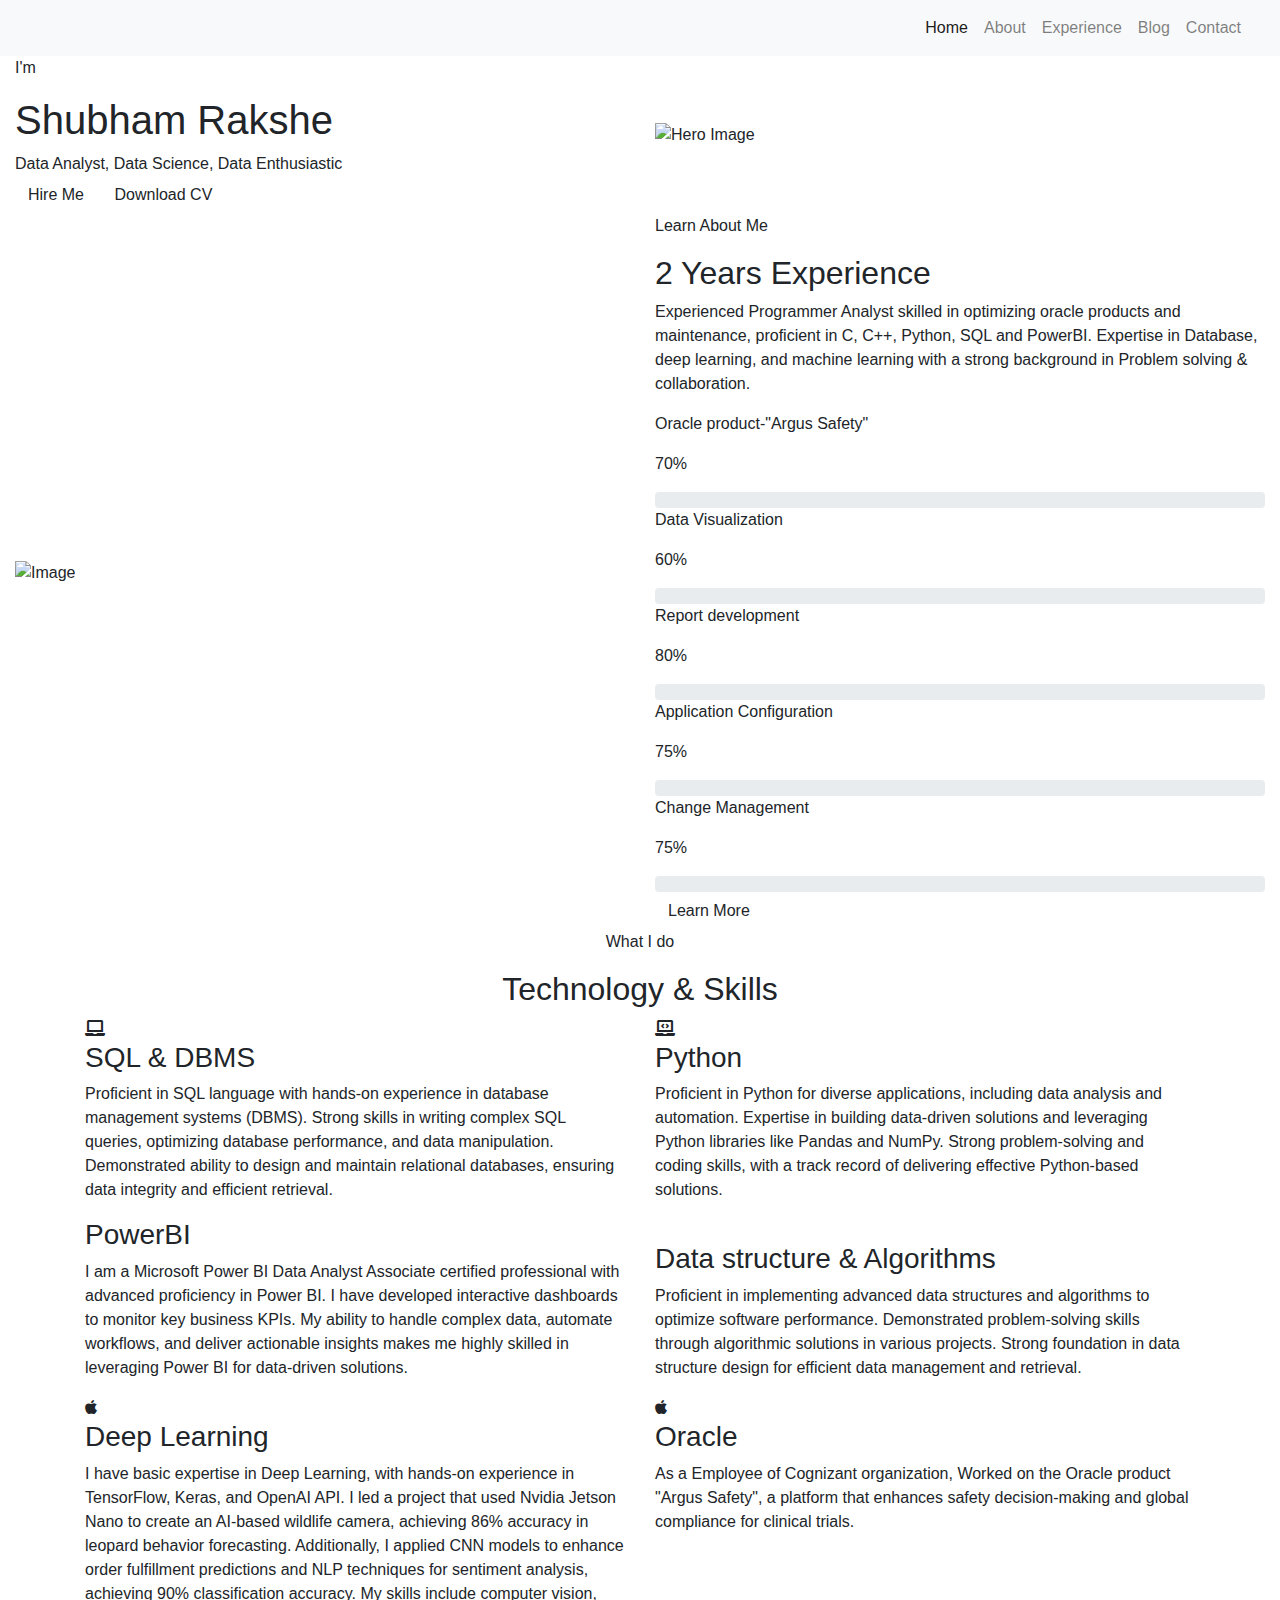
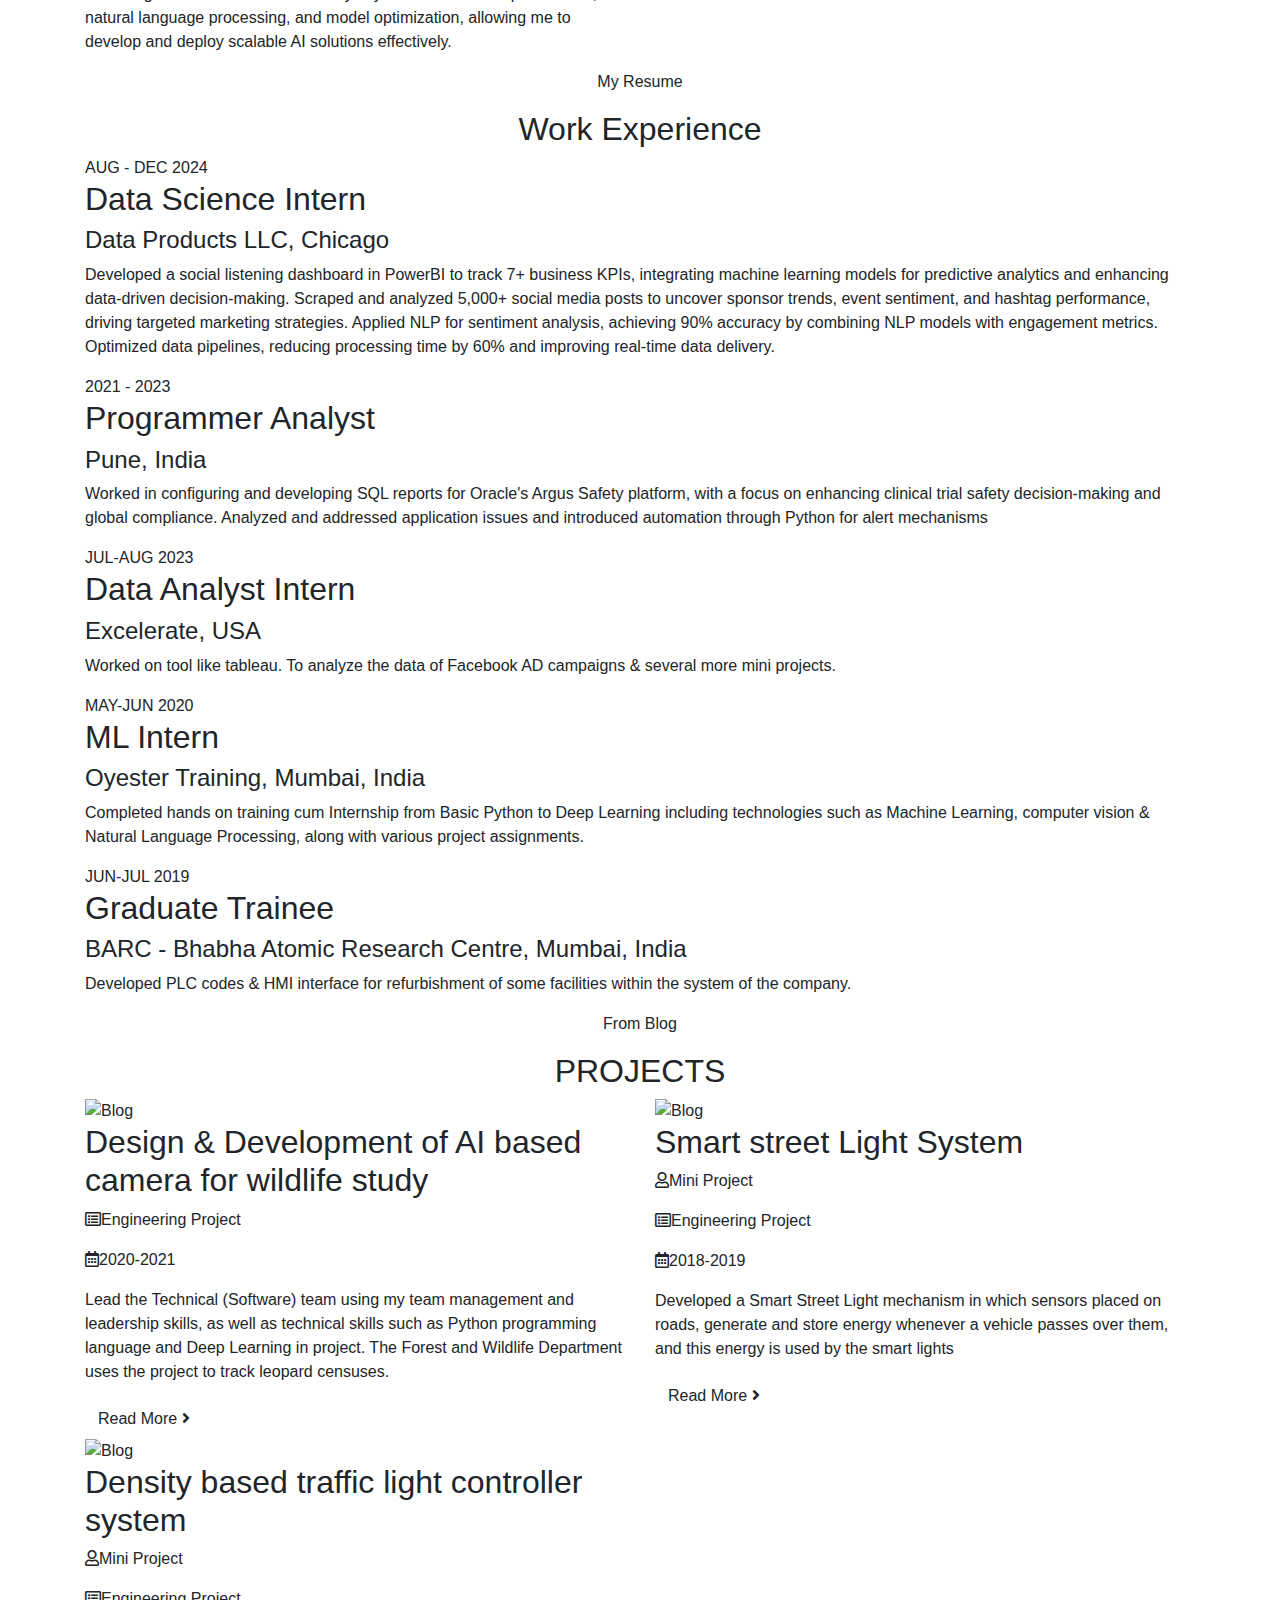
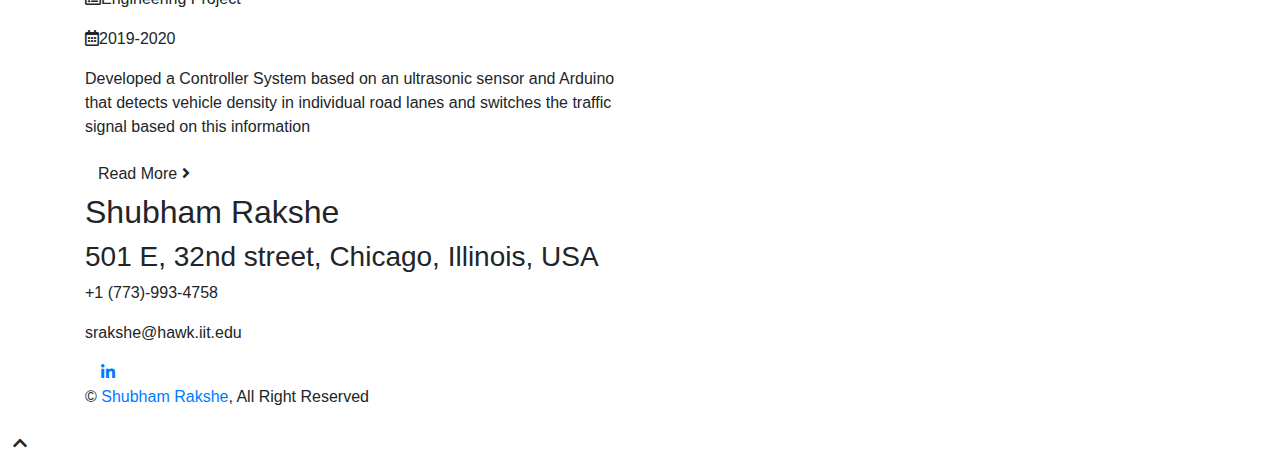
==== index.html @ 4aee225d "13" ====
<!DOCTYPE html>
<html lang="en">
    <head>
        <meta charset="utf-8">
        <title>Shubham Rakshe</title>
        <meta content="width=device-width, initial-scale=1.0" name="viewport">
        <meta content="Free Website Template" name="keywords">
        <meta content="Free Website Template" name="description">

        <!-- Favicon -->
        <link href="img/favicon.ico" rel="icon">

        <!-- Google Font -->
        <link href="https://fonts.googleapis.com/css2?family=Montserrat:wght@300;400;500;600;700&display=swap" rel="stylesheet">

        <!-- CSS Libraries -->
        <link href="https://stackpath.bootstrapcdn.com/bootstrap/4.4.1/css/bootstrap.min.css" rel="stylesheet">
        <link href="https://cdnjs.cloudflare.com/ajax/libs/font-awesome/5.10.0/css/all.min.css" rel="stylesheet">
        <link href="lib/animate/animate.min.css" rel="stylesheet">
        <link href="lib/owlcarousel/assets/owl.carousel.min.css" rel="stylesheet">
        <link href="lib/lightbox/css/lightbox.min.css" rel="stylesheet">

        <!-- Template Stylesheet -->
        <link href="css/style.css" rel="stylesheet">
    </head>

    <body data-spy="scroll" data-target=".navbar" data-offset="51">
        <!-- Nav Bar Start -->
        <div class="navbar navbar-expand-lg bg-light navbar-light">
            <div class="container-fluid">

                <button type="button" class="navbar-toggler" data-toggle="collapse" data-target="#navbarCollapse">
                    <span class="navbar-toggler-icon"></span>
                </button>

                <div class="collapse navbar-collapse justify-content-between" id="navbarCollapse">
                    <div class="navbar-nav ml-auto">
                        <a href="#home" class="nav-item nav-link active">Home</a>
                        <a href="#about" class="nav-item nav-link">About</a>
                        <a href="#experience" class="nav-item nav-link">Experience</a>
                        <a href="#blog" class="nav-item nav-link">Blog</a>
                        <a href="#contact" class="nav-item nav-link">Contact</a>
                    </div>
                </div>
            </div>
        </div>
        <!-- Nav Bar End -->


        <!-- Hero Start -->
        <div class="hero" id="home">
            <div class="container-fluid">
                <div class="row align-items-center">
                    <div class="col-sm-12 col-md-6">
                        <div class="hero-content">
                            <div class="hero-text">
                                <p>I'm</p>
                                <h1>Shubham Rakshe</h1>
                                <h2></h2>
                                <div class="typed-text">Data Analyst, Data Science, Data Enthusiastic</div>
                            </div>
                            <div class="hero-btn">
                                <a class="btn" href="">Hire Me</a>
                                <a class="btn" target="_blank" href="https://drive.google.com/file/d/1xV9O3SekW16BqDR4opmtb4s6JXxziS6A/view?usp=sharing">Download CV</a>
                            </div>
                        </div>
                    </div>
                    <div class="col-sm-12 col-md-6 d-none d-md-block">
                        <div class="hero-image">
                            <img src="img/Hero_2.png" alt="Hero Image">
                        </div>
                    </div>
                </div>
            </div>
        </div>
        <!-- Hero End -->


        <!-- About Start -->
        <div class="about wow fadeInUp" data-wow-delay="0.1s" id="about">
            <div class="container-fluid">
                <div class="row align-items-center">
                    <div class="col-lg-6">
                        <div class="about-img">
                            <img src="img/Devops.jpg" alt="Image">
                        </div>
                    </div>
                    <div class="col-lg-6">
                        <div class="about-content">
                            <div class="section-header text-left">
                                <p>Learn About Me</p>
                                <h2>2 Years Experience</h2>
                            </div>
                            <div class="about-text">
                                <p>

Experienced Programmer Analyst skilled in optimizing oracle products and maintenance, proficient in C, C++, Python, SQL and PowerBI. Expertise in Database, deep learning, and machine learning with a strong background in Problem solving & collaboration.
                                </p>
                            </div>
                            <div class="skills">
                                <div class="skill-name">
                                    <p>Oracle product-"Argus Safety"</p><p>70%</p>
                                </div>
                                <div class="progress">
                                    <div class="progress-bar" role="progressbar" aria-valuenow="85" aria-valuemin="0" aria-valuemax="100"></div>
                                </div>
                                <div class="skill-name">
                                    <p>Data Visualization</p><p>60%</p>
                                </div>
                                <div class="progress">
                                    <div class="progress-bar" role="progressbar" aria-valuenow="95" aria-valuemin="0" aria-valuemax="100"></div>
                                </div>
                                <div class="skill-name">
                                    <p>Report development</p><p>80%</p>
                                </div>
                                <div class="progress">
                                    <div class="progress-bar" role="progressbar" aria-valuenow="90" aria-valuemin="0" aria-valuemax="100"></div>
                                </div>
                                <div class="skill-name">
                                    <p>Application Configuration</p><p>75%</p>
                                </div>
                                <div class="progress">
                                    <div class="progress-bar" role="progressbar" aria-valuenow="70" aria-valuemin="0" aria-valuemax="100"></div>
                                </div>
                                <div class="skill-name">
                                    <p>Change Management</p><p>75%</p>
                                </div>
                                <div class="progress">
                                    <div class="progress-bar" role="progressbar" aria-valuenow="85" aria-valuemin="0" aria-valuemax="100"></div>
                                </div>
                            </div>
                            <a class="btn" href="">Learn More</a>
                        </div>
                    </div>
                </div>
            </div>
        </div>
        <!-- About End -->


        <!-- Service Start -->
        <div class="service" id="service">
            <div class="container">
                <div class="section-header text-center wow zoomIn" data-wow-delay="0.1s">
                    <p>What I do</p>
                    <h2>Technology & Skills</h2>
                </div>
                <div class="row">
                    <div class="col-lg-6 wow fadeInUp" data-wow-delay="0.0s">
                        <div class="service-item">
                            <div class="service-icon">
                                <i class="fa fa-laptop"></i>
                            </div>
                            <div class="service-text">
                                <h3>SQL & DBMS</h3>
                                <p>
                                    Proficient in SQL language with hands-on experience in database management systems (DBMS).
                                    Strong skills in writing complex SQL queries, optimizing database performance, and data manipulation.
                                    Demonstrated ability to design and maintain relational databases, ensuring data integrity and efficient retrieval.
                                </p>
                            </div>
                        </div>
                    </div>
                    <div class="col-lg-6 wow fadeInUp" data-wow-delay="0.2s">
                        <div class="service-item">
                            <div class="service-icon">
                                <i class="fa fa-laptop-code"></i>
                            </div>
                            <div class="service-text">
                                <h3>Python</h3>
                                <p>
                                    Proficient in Python for diverse applications, including data analysis and automation.
                                    Expertise in building data-driven solutions and leveraging Python libraries like Pandas and NumPy.
                                    Strong problem-solving and coding skills, with a track record of delivering effective Python-based solutions.
                                </p>
                            </div>
                        </div>
                    </div>
                    <div class="col-lg-6 wow fadeInUp" data-wow-delay="0.4s">
                        <div class="service-item">
                            <div class="service-icon">
                                <i class="fa-solid fa-chart-waterfall"></i>
                            </div>
                            <div class="service-text">
                                <h3>PowerBI</h3>
                                <p>
                                    I am a Microsoft Power BI Data Analyst Associate certified professional with advanced proficiency in Power BI. I have developed interactive dashboards to monitor key business KPIs. 
                                    My ability to handle complex data, automate workflows, and deliver actionable insights makes me highly skilled in leveraging Power BI for data-driven solutions.

                                </p>
                            </div>
                        </div>
                    </div>
                    <div class="col-lg-6 wow fadeInUp" data-wow-delay="0.6s">
                        <div class="service-item">
                            <div class="service-icon">
                                <i class="fab fa-chevron-up"></i>
                            </div>
                            <div class="service-text">
                                <h3>Data structure & Algorithms</h3>
                                <p>
                                    Proficient in implementing advanced data structures and algorithms to optimize software performance.
                                    Demonstrated problem-solving skills through algorithmic solutions in various projects.
                                    Strong foundation in data structure design for efficient data management and retrieval.
                                </p>
                            </div>
                        </div>
                    </div>
                    <div class="col-lg-6 wow fadeInUp" data-wow-delay="0.6s">
                        <div class="service-item">
                            <div class="service-icon">
                                <i class="fab fa-apple"></i>
                            </div>
                            <div class="service-text">
                                <h3>Deep Learning</h3>
                                <p>
                                    I have basic expertise in Deep Learning, with hands-on experience in TensorFlow, Keras, and OpenAI API. I led a project that used Nvidia Jetson Nano to create an AI-based wildlife camera, achieving 86% accuracy in leopard behavior forecasting. Additionally, I applied CNN models to enhance order fulfillment predictions and NLP techniques for sentiment analysis, achieving 90% classification accuracy. My skills include computer vision, natural language processing, and model optimization, allowing me to develop and deploy scalable AI solutions effectively.
                                </p>
                            </div>
                        </div>
                    </div>
                    <div class="col-lg-6 wow fadeInUp" data-wow-delay="0.6s">
                        <div class="service-item">
                            <div class="service-icon">
                                <i class="fab fa-apple"></i>
                            </div>
                            <div class="service-text">
                                <h3>Oracle</h3>
                                <p>
                                    As a Employee of Cognizant organization, Worked on the Oracle product "Argus Safety", a platform that enhances safety decision-making and global compliance for clinical trials.
                                </p>
                            </div>
                        </div>
                    </div>
                </div>
            </div>
        </div>
        <!-- Service End -->


         <!-- Experience Start -->
        <div class="experience" id="experience">
            <div class="container">
                <header class="section-header text-center wow zoomIn" data-wow-delay="0.1s">
                    <p>My Resume</p>
                    <h2>Work Experience</h2>
                </header>
                <div class="timeline">
                    <div class="timeline-item right wow slideInRight" data-wow-delay="0.1s">
                        <div class="timeline-text">
                            <div class="timeline-date">AUG - DEC 2024</div>
                            <h2>Data Science Intern </h2>
                            <h4>Data Products LLC, Chicago</h4>
                            <p>
                                Developed a social listening dashboard in PowerBI to track 7+ business KPIs, integrating machine learning models for predictive analytics and enhancing data-driven decision-making. Scraped and analyzed 5,000+ social media posts to uncover sponsor trends, event sentiment, and hashtag performance, driving targeted marketing strategies. Applied NLP for sentiment analysis, achieving 90% accuracy by combining NLP models with engagement metrics. Optimized data pipelines, reducing processing time by 60% and improving real-time data delivery.
                            </p>
                        </div>
                    </div>
                    <div class="timeline-item left wow slideInLeft" data-wow-delay="0.1s">
                        <div class="timeline-text">
                            <div class="timeline-date">2021 - 2023</div>
                            <h2>Programmer Analyst</h2>
                            <h4>Pune, India</h4>
                            <p>
                                Worked in configuring and developing SQL reports for Oracle's Argus Safety platform, with a focus on enhancing clinical trial safety decision-making and global compliance. Analyzed and addressed application issues and introduced automation through Python for alert mechanisms
                            </p>
                        </div>
                    </div>
                    <div class="timeline-item right wow slideInRight" data-wow-delay="0.1s">
                        <div class="timeline-text">
                            <div class="timeline-date">JUL-AUG 2023</div>
                            <h2>Data Analyst Intern </h2>
                            <h4>Excelerate, USA</h4>
                            <p>
                                Worked on tool like tableau. To analyze the data of Facebook AD campaigns & several more mini projects.
                            </p>
                        </div>
                    </div>
                    <div class="timeline-item left wow slideInLeft" data-wow-delay="0.1s">
                        <div class="timeline-text">
                            <div class="timeline-date">MAY-JUN 2020</div>
                            <h2>ML Intern</h2>
                            <h4>Oyester Training, Mumbai, India</h4>
                            <p>
                                Completed hands on training cum Internship from Basic Python to Deep Learning including technologies such as    Machine Learning, computer vision & Natural Language Processing, along with various project assignments.
                            </p>
                        </div>
                    </div>
                    <div class="timeline-item right wow slideInRight" data-wow-delay="0.1s">
                        <div class="timeline-text">
                            <div class="timeline-date"> JUN-JUL 2019</div>
                            <h2>Graduate Trainee</h2>
                            <h4>BARC - Bhabha Atomic Research Centre, Mumbai, India	</h4>
                            <p>
                                Developed PLC codes & HMI interface for refurbishment of some facilities within the system of the company.
                            </p>
                        </div>
                    </div>


                </div>
            </div>
        </div>
        <!-- Job Experience End -->

        <!-- Blog Start -->

        <!-- Blog End -->


        <!-- Projects Start -->
        <div class="blog" id="blog">
            <div class="container">
                <div class="section-header text-center wow zoomIn" data-wow-delay="0.1s">
                    <p>From Blog</p>
                    <h2>PROJECTS</h2>
                </div>
                <div class="row">
                    <div class="col-lg-6">
                        <div class="blog-item wow fadeInUp" data-wow-delay="0.3s">
                            <div class="blog-img">
                                <img src="img/AI_1.jpg" alt="Blog">
                            </div>
                            <div class="blog-text">
                                <h2>Design & Development of AI based camera for wildlife study</h2>
                                <div class="blog-meta">

                                    <p><i class="far fa-list-alt"></i>Engineering Project</p>
                                    <p><i class="far fa-calendar-alt"></i>2020-2021</p>

                                </div>
                                <p>
                                    Lead the Technical (Software) team using my team management and leadership skills, as well as technical skills such as Python programming language and Deep Learning in project.
                                    The Forest and Wildlife Department uses the project to track leopard censuses.

                                </p>
                                <a class="btn" href="">Read More <i class="fa fa-angle-right"></i></a>
                            </div>
                        </div>
                    </div>
                    <div class="col-lg-6">
                        <div class="blog-item wow fadeInUp" data-wow-delay="0.1s">
                            <div class="blog-img">
                                <img src="img/STL.jpg" alt="Blog">
                            </div>
                            <div class="blog-text">
                                <h2>Smart street Light System</h2>
                                <div class="blog-meta">
                                    <p><i class="far fa-user"></i>Mini Project</p>
                                    <p><i class="far fa-list-alt"></i>Engineering Project</p>
                                    <p><i class="far fa-calendar-alt"></i>2018-2019</p>

                                </div>
                                <p>
                                Developed a Smart Street Light mechanism in which sensors placed on roads, generate and store energy whenever a vehicle passes over them, and this energy is used by the smart lights
                                </p>
                                <a class="btn" href="">Read More <i class="fa fa-angle-right"></i></a>
                            </div>
                        </div>
                    </div>

                    <div class="col-lg-6">
                        <div class="blog-item wow fadeInUp" data-wow-delay="0.1s">
                            <div class="blog-img">
                                <img src="img/TL_1.jpeg" alt="Blog">
                            </div>
                            <div class="blog-text">
                                <h2>Density based traffic light controller system </h2>
                                <div class="blog-meta">
                                    <p><i class="far fa-user"></i>Mini Project</p>
                                    <p><i class="far fa-list-alt"></i>Engineering Project</p>
                                    <p><i class="far fa-calendar-alt"></i>2019-2020</p>

                                </div>
                                <p>
                                Developed a Controller System based on an ultrasonic sensor and Arduino that detects vehicle density in individual road lanes and switches the traffic signal based on this information
                                </p>
                                <a class="btn" href="">Read More <i class="fa fa-angle-right"></i></a>
                            </div>
                        </div>
                    </div>
                </div>
            </div>
        </div>
        <!-- Projects End -->


        <!-- Footer Start -->
        <div class="footer wow fadeIn" data-wow-delay="0.3s">
            <div class="container-fluid">
                <div class="container">
                    <div class="footer-info">
                        <h2>Shubham Rakshe</h2>
                        <h3>501 E, 32nd street, Chicago, Illinois, USA </h3>
                        <div class="footer-menu">
                            <p>+1 (773)-993-4758</p>
                            <p>srakshe@hawk.iit.edu</p>
                        </div>
                        <div class="footer-social">

                            <a href=""><i class="fa-angle-right"></i></a>
                            <a target="_blank" href="https://www.linkedin.com/in/shubham-rakshe-861842193"><i class="fab fa-linkedin-in"></i></a>
                        </div>
                    </div>
                </div>
                <div class="container copyright">
                    <p>&copy; <a href="#">Shubham Rakshe</a>, All Right Reserved</p>
                </div>
            </div>
        </div>
        <!-- Footer End -->


        <!-- Back to top button -->
        <a href="#" class="btn back-to-top"><i class="fa fa-chevron-up"></i></a>


        <!-- Pre Loader -->
        <div id="loader" class="show">
            <div class="loader"></div>
        </div>


        <!-- JavaScript Libraries -->
        <script src="https://code.jquery.com/jquery-3.4.1.min.js"></script>
        <script src="https://stackpath.bootstrapcdn.com/bootstrap/4.4.1/js/bootstrap.bundle.min.js"></script>
        <script src="lib/easing/easing.min.js"></script>
        <script src="lib/wow/wow.min.js"></script>
        <script src="lib/waypoints/waypoints.min.js"></script>
        <script src="lib/typed/typed.min.js"></script>
        <script src="lib/owlcarousel/owl.carousel.min.js"></script>
        <script src="lib/isotope/isotope.pkgd.min.js"></script>
        <script src="lib/lightbox/js/lightbox.min.js"></script>

        <!-- Contact Javascript File -->
        <script src="mail/jqBootstrapValidation.min.js"></script>
        <script src="mail/contact.js"></script>

        <!-- Template Javascript -->
        <script src="js/main.js"></script>
    </body>
</html>
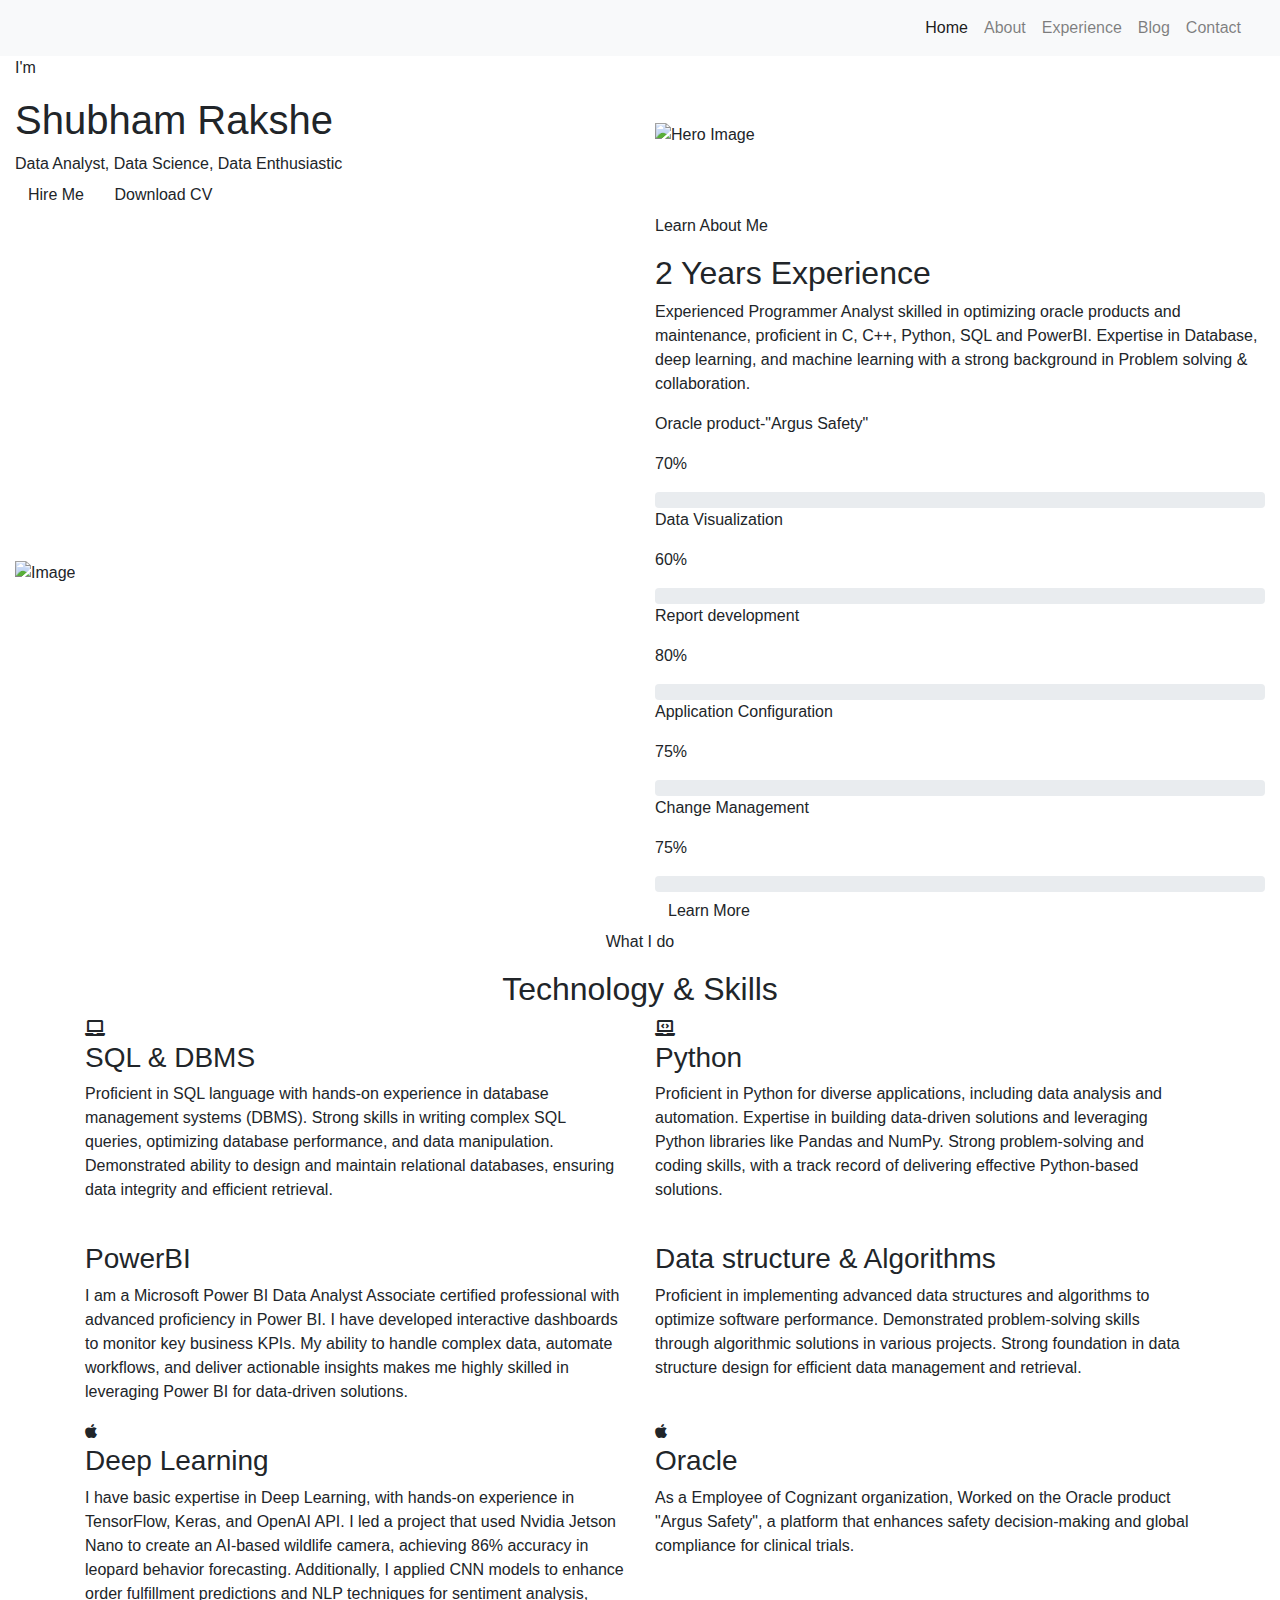
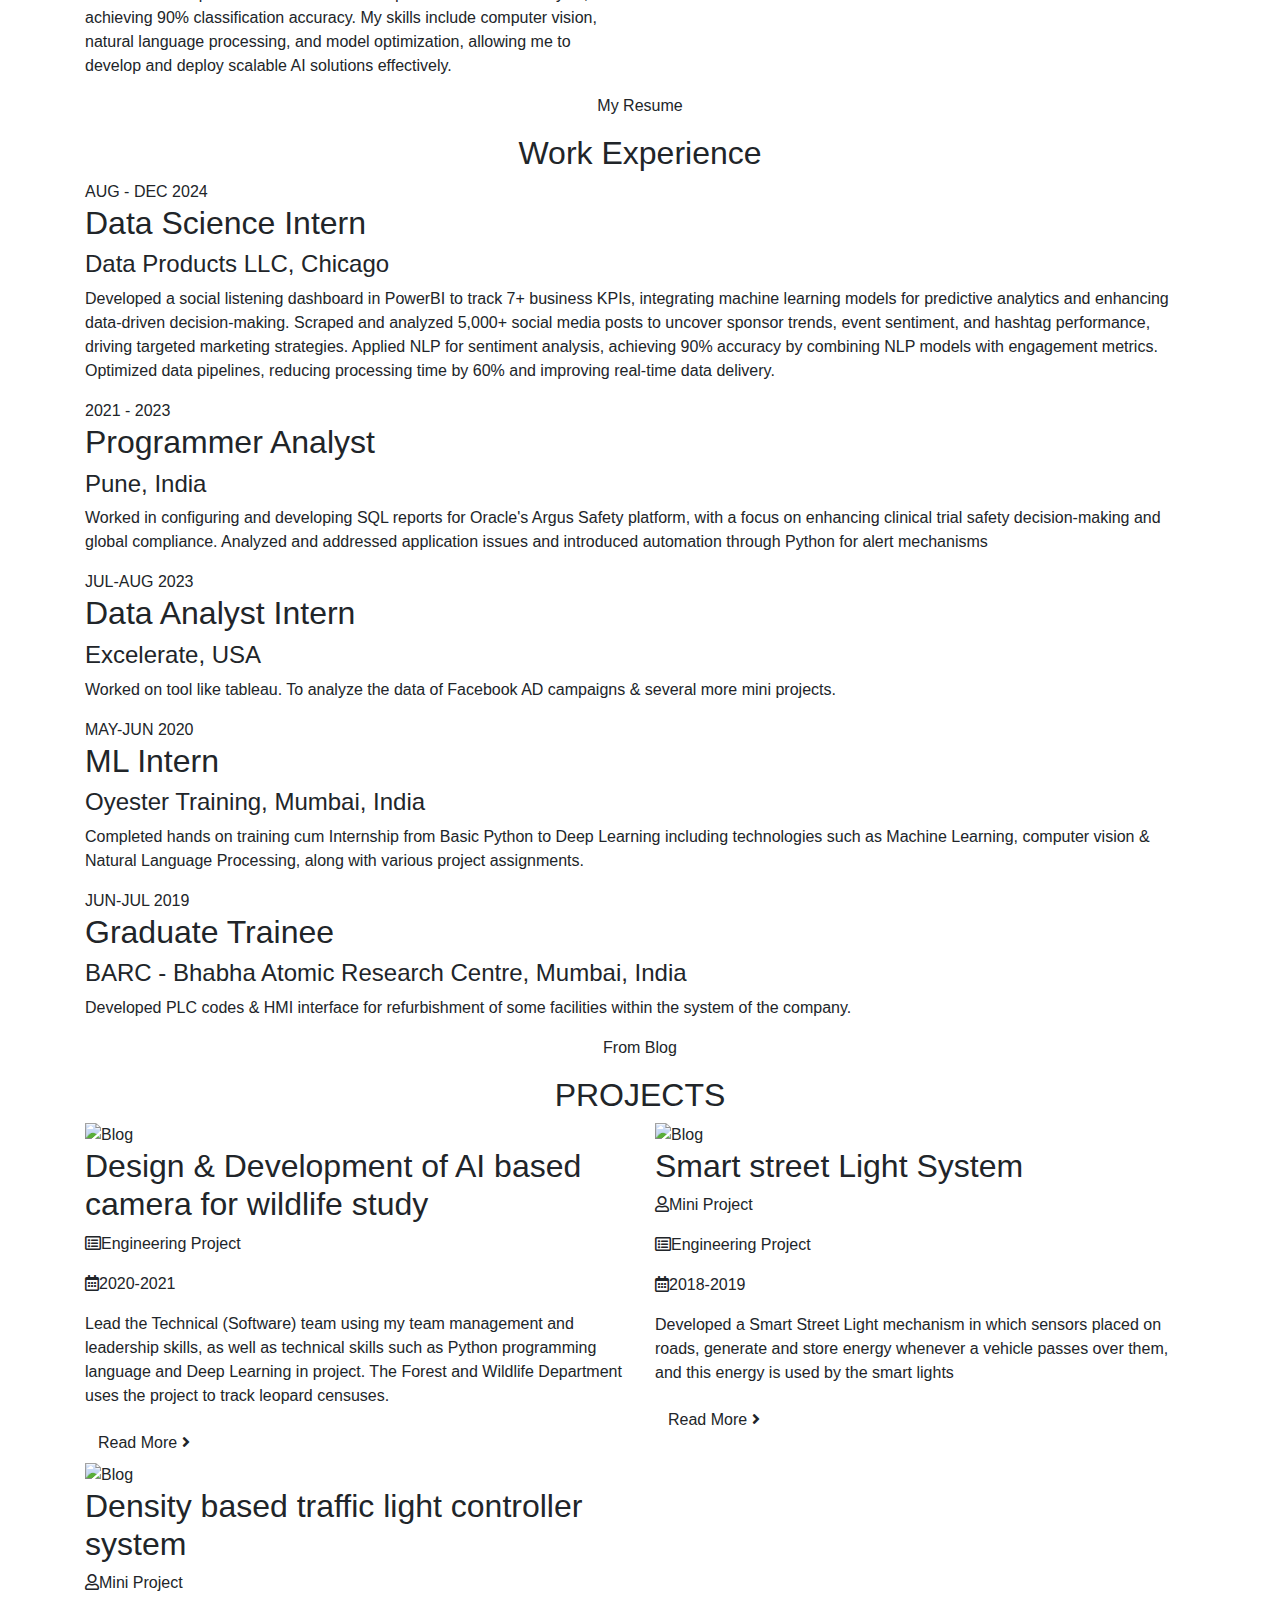
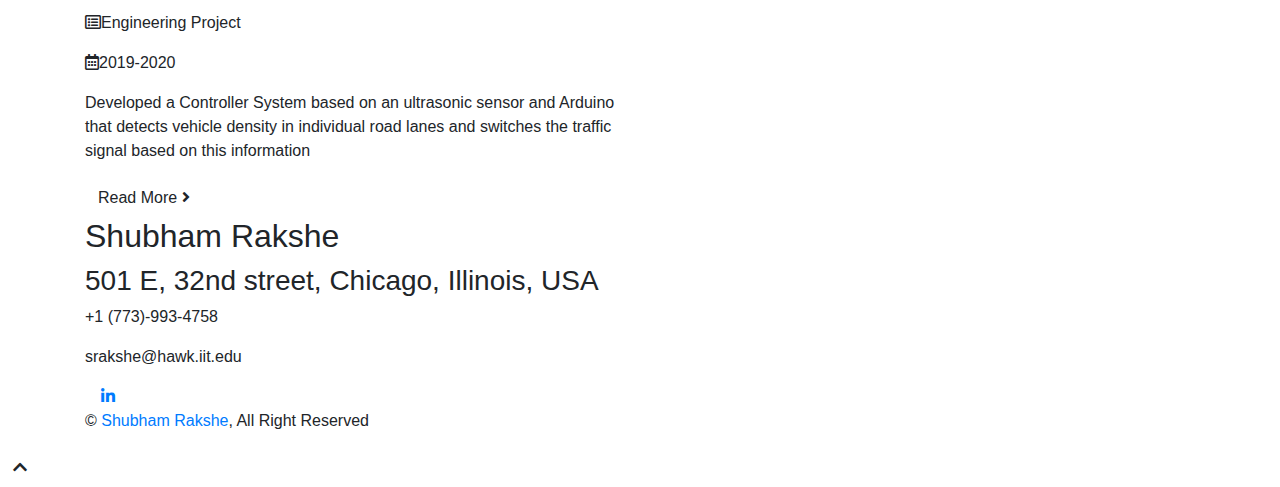
==== commit cbf5c330: "1221" ====
--- a/index.html
+++ b/index.html
@@ -179,7 +179,7 @@
                     <div class="col-lg-6 wow fadeInUp" data-wow-delay="0.4s">
                         <div class="service-item">
                             <div class="service-icon">
-                                <i class="fa-solid fa-chart-waterfall"></i>
+                                <i class="fab fa-chart-waterfall"></i>
                             </div>
                             <div class="service-text">
                                 <h3>PowerBI</h3>
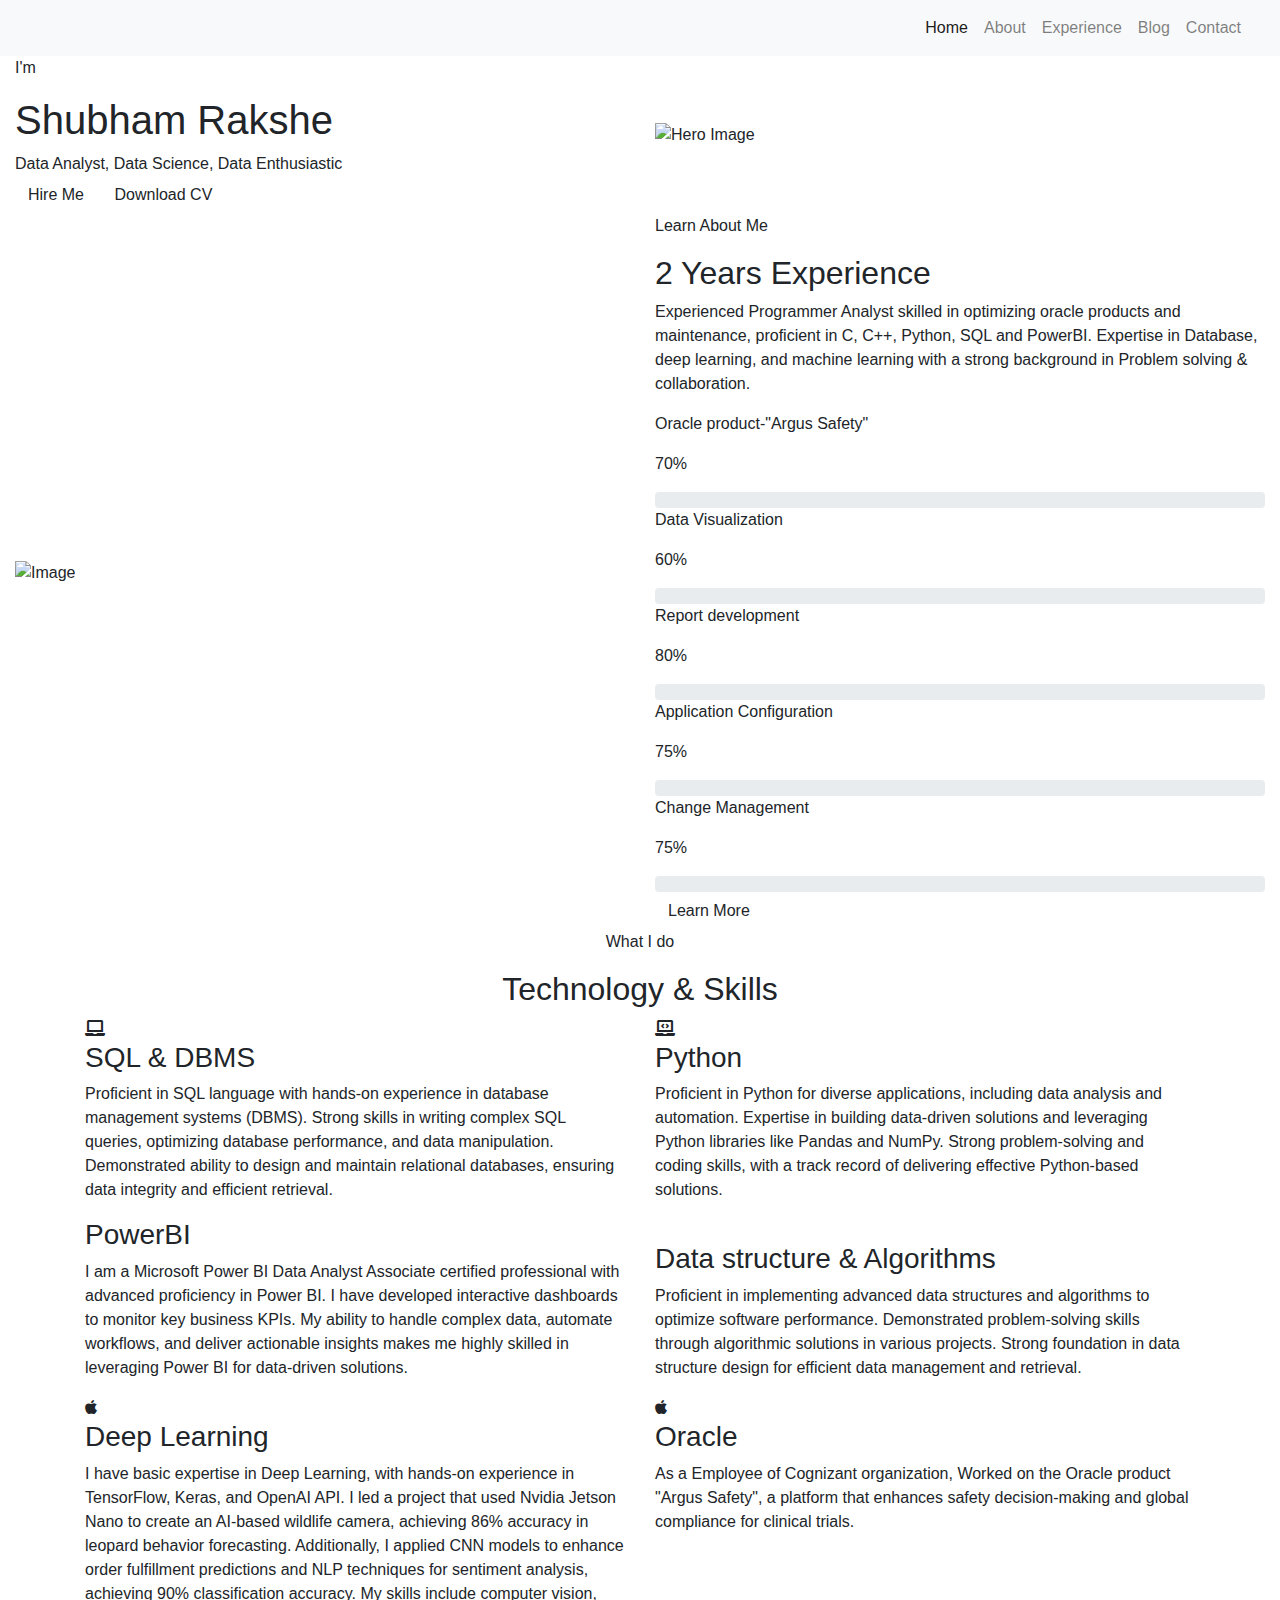
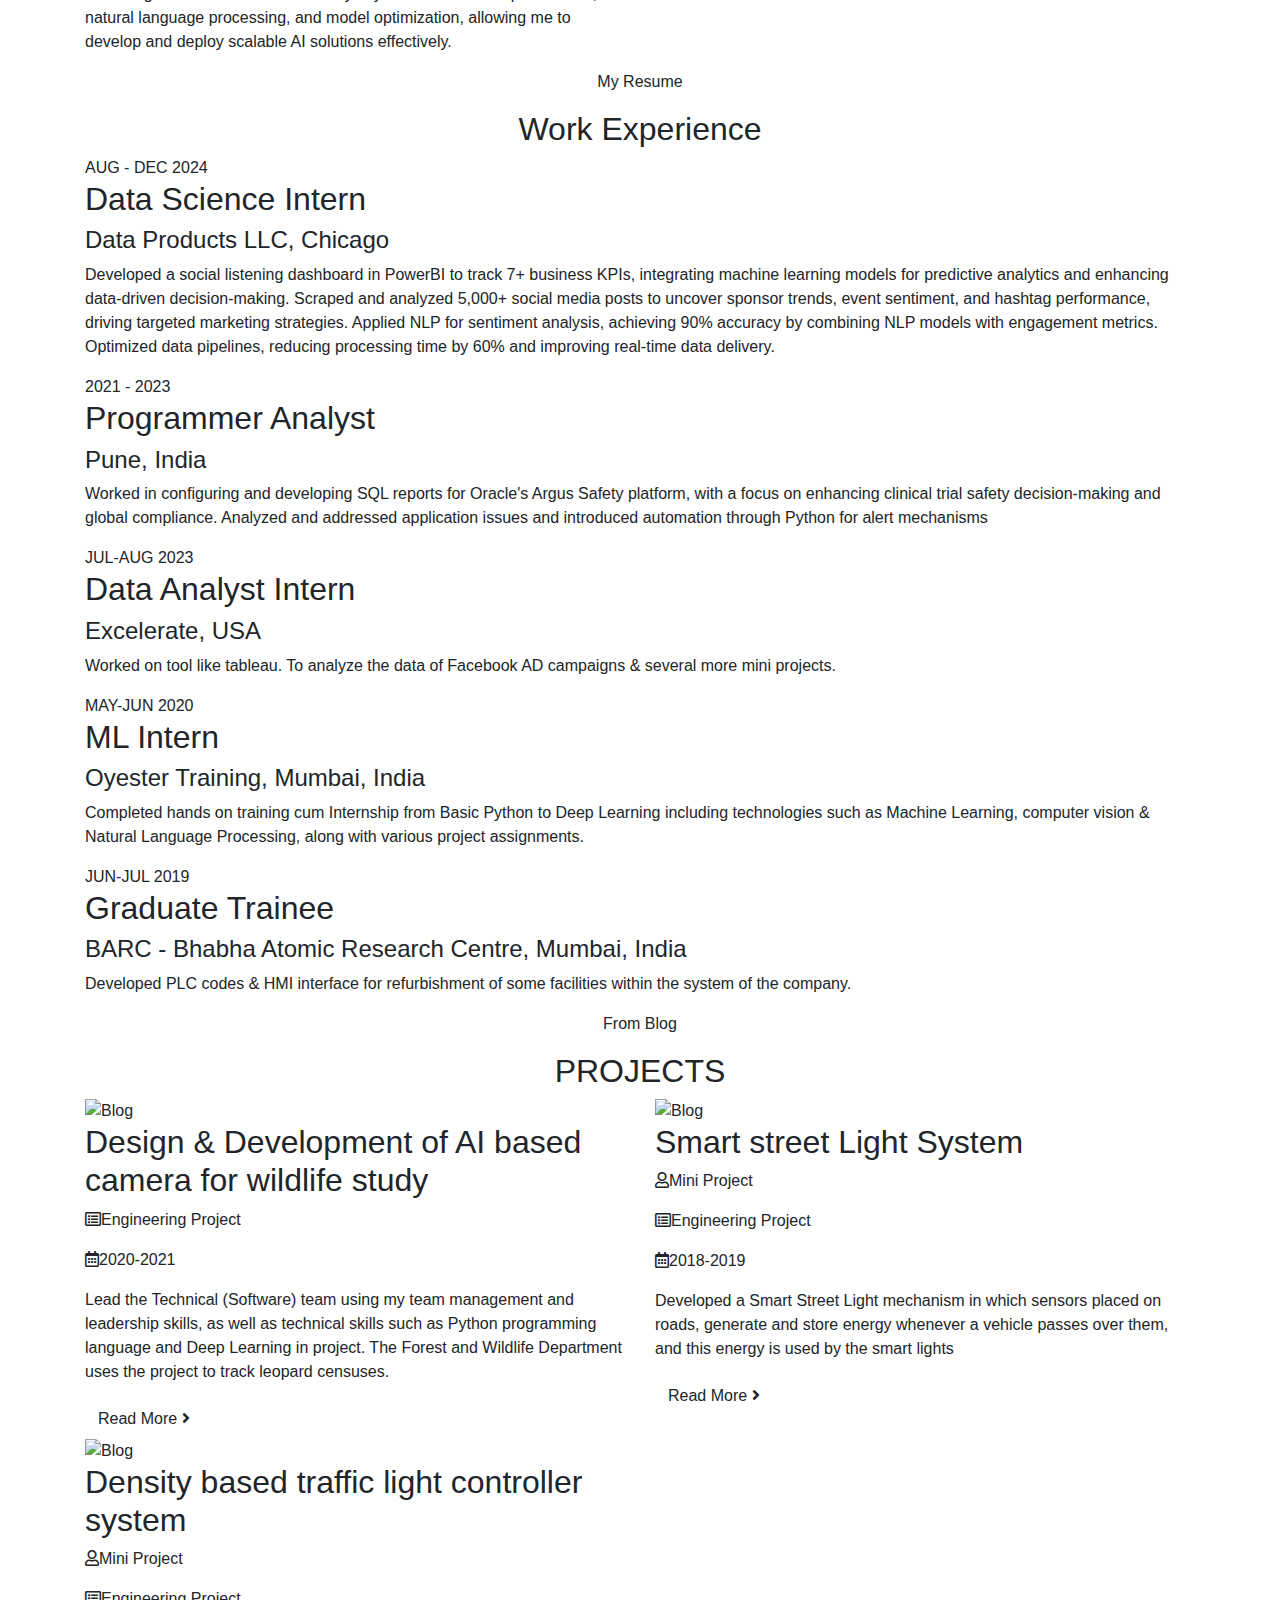
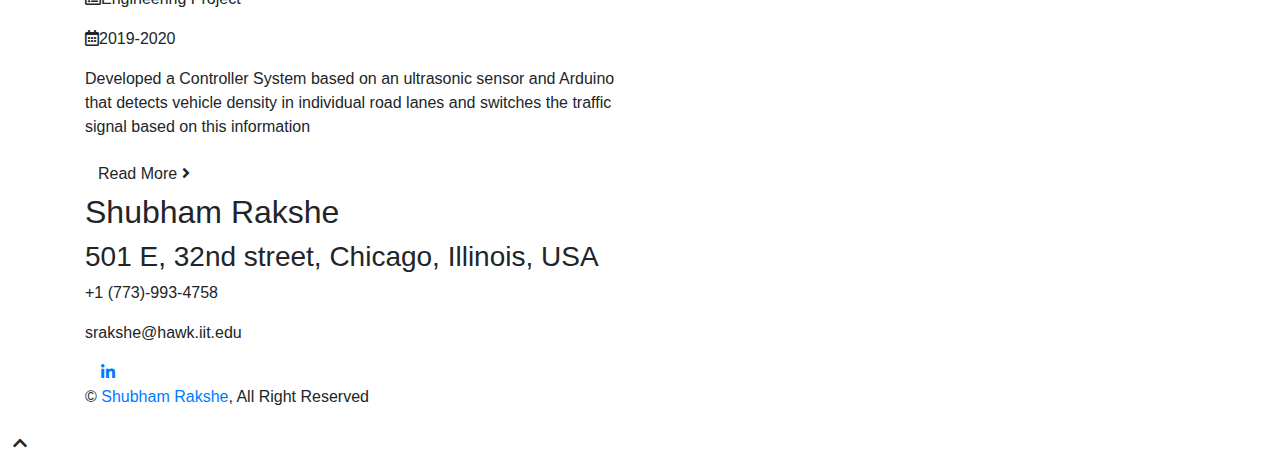
==== commit bfeddcd7: "23" ====
--- a/index.html
+++ b/index.html
@@ -179,7 +179,7 @@
                     <div class="col-lg-6 wow fadeInUp" data-wow-delay="0.4s">
                         <div class="service-item">
                             <div class="service-icon">
-                                <i class="fab fa-chart-waterfall"></i>
+                                <i class="fa-solid fa-chart-waterfall"></i>
                             </div>
                             <div class="service-text">
                                 <h3>PowerBI</h3>
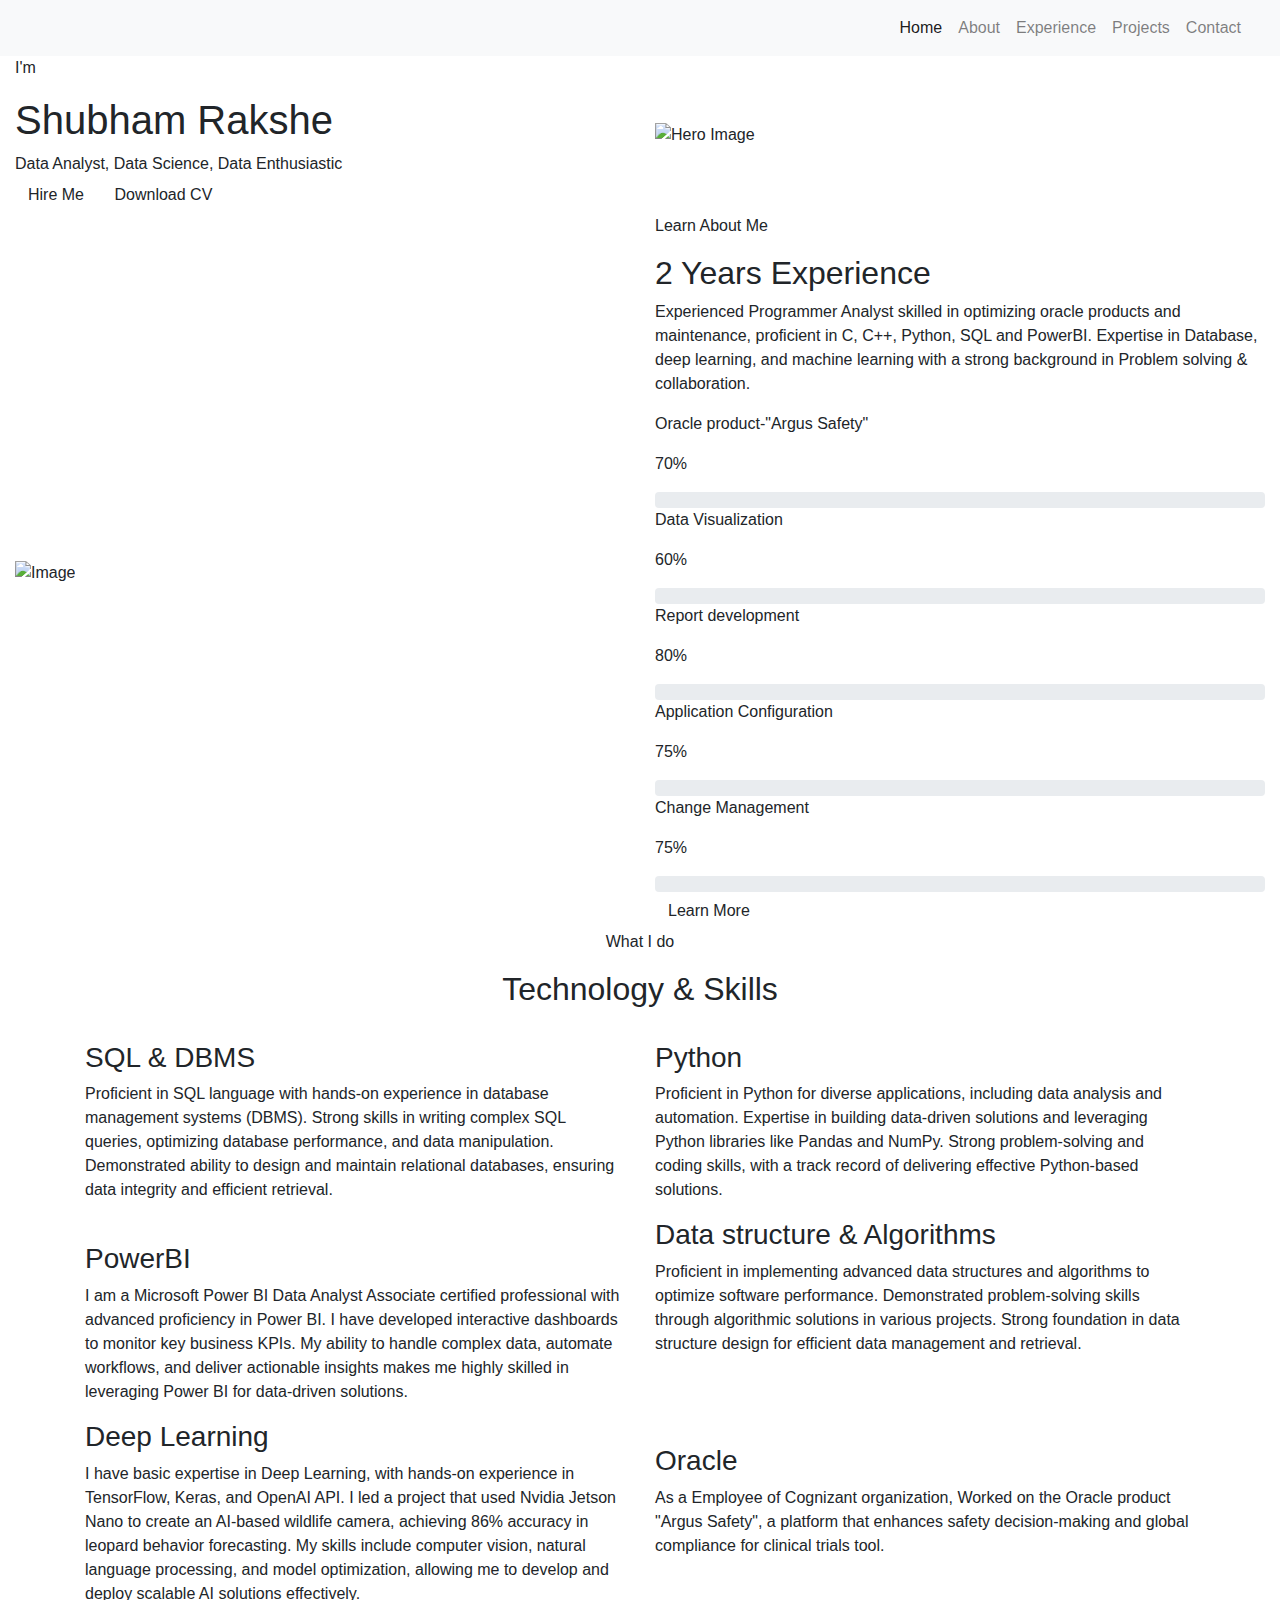
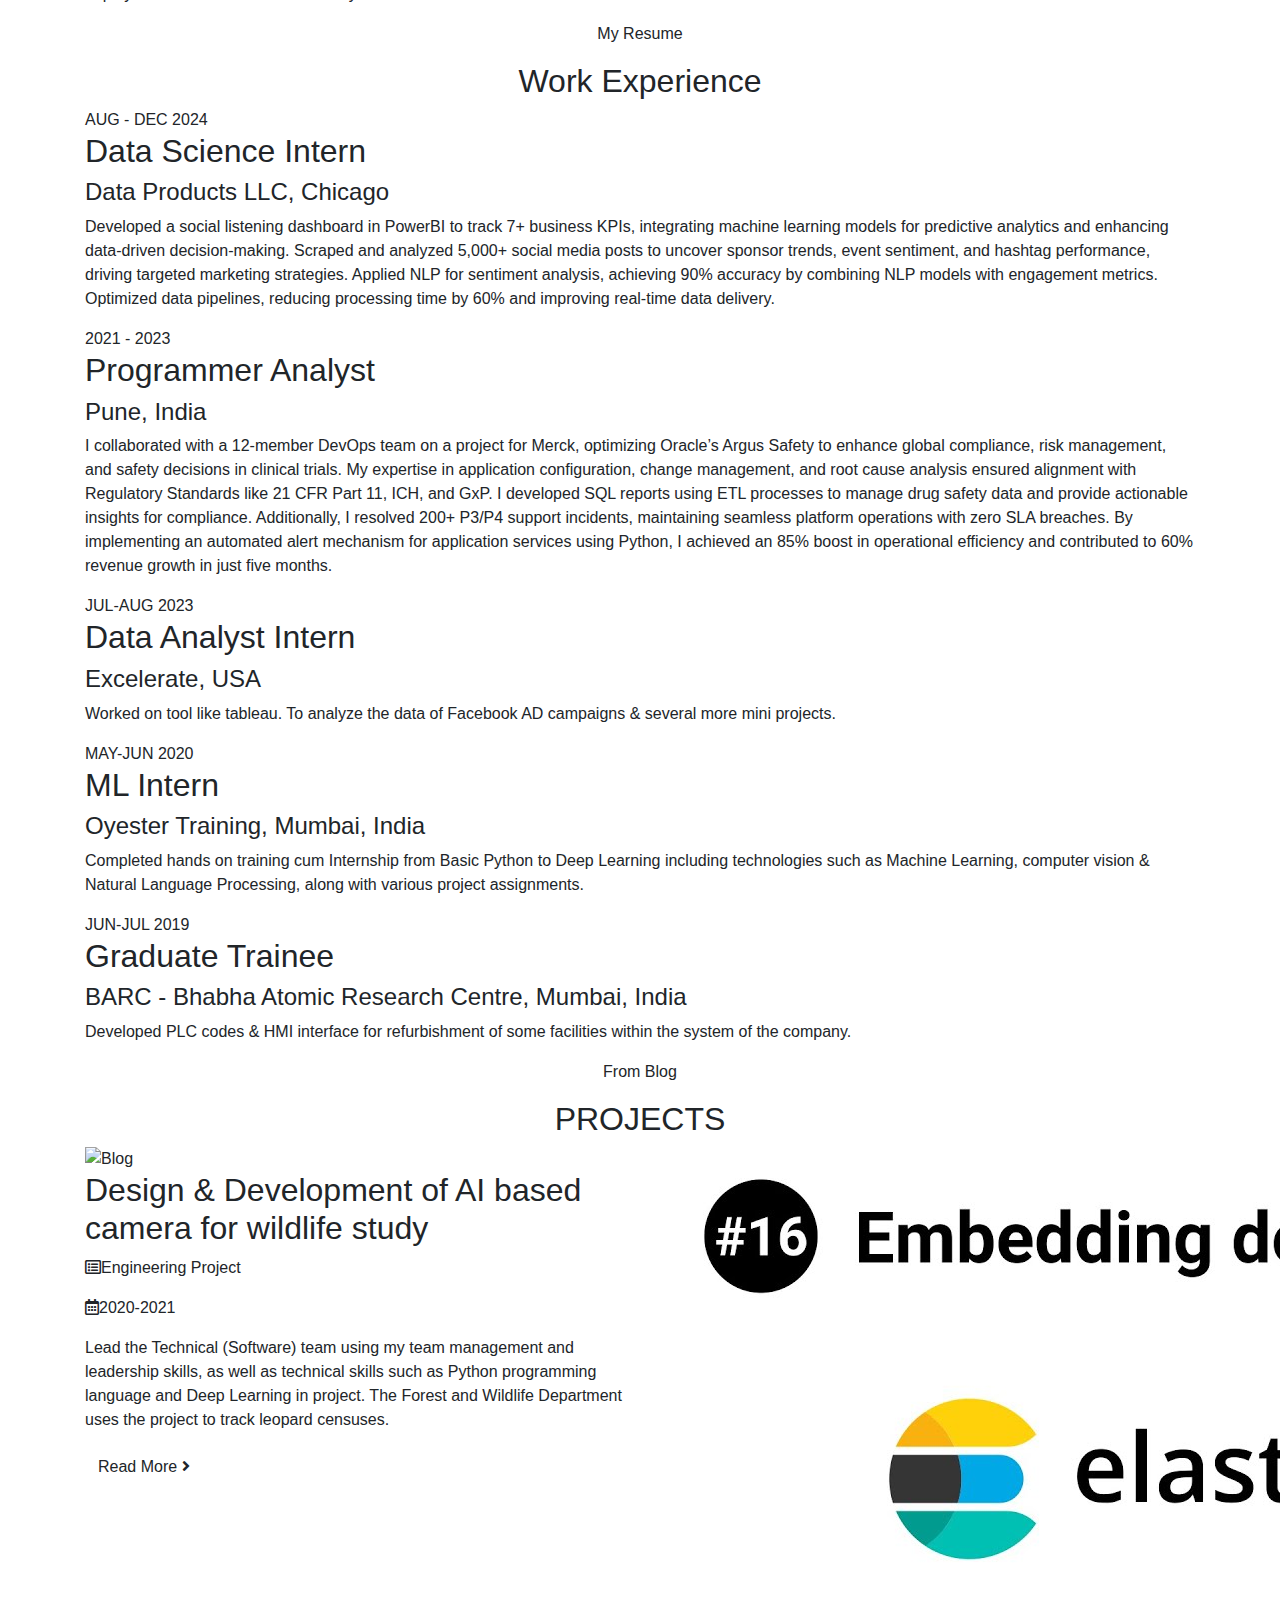
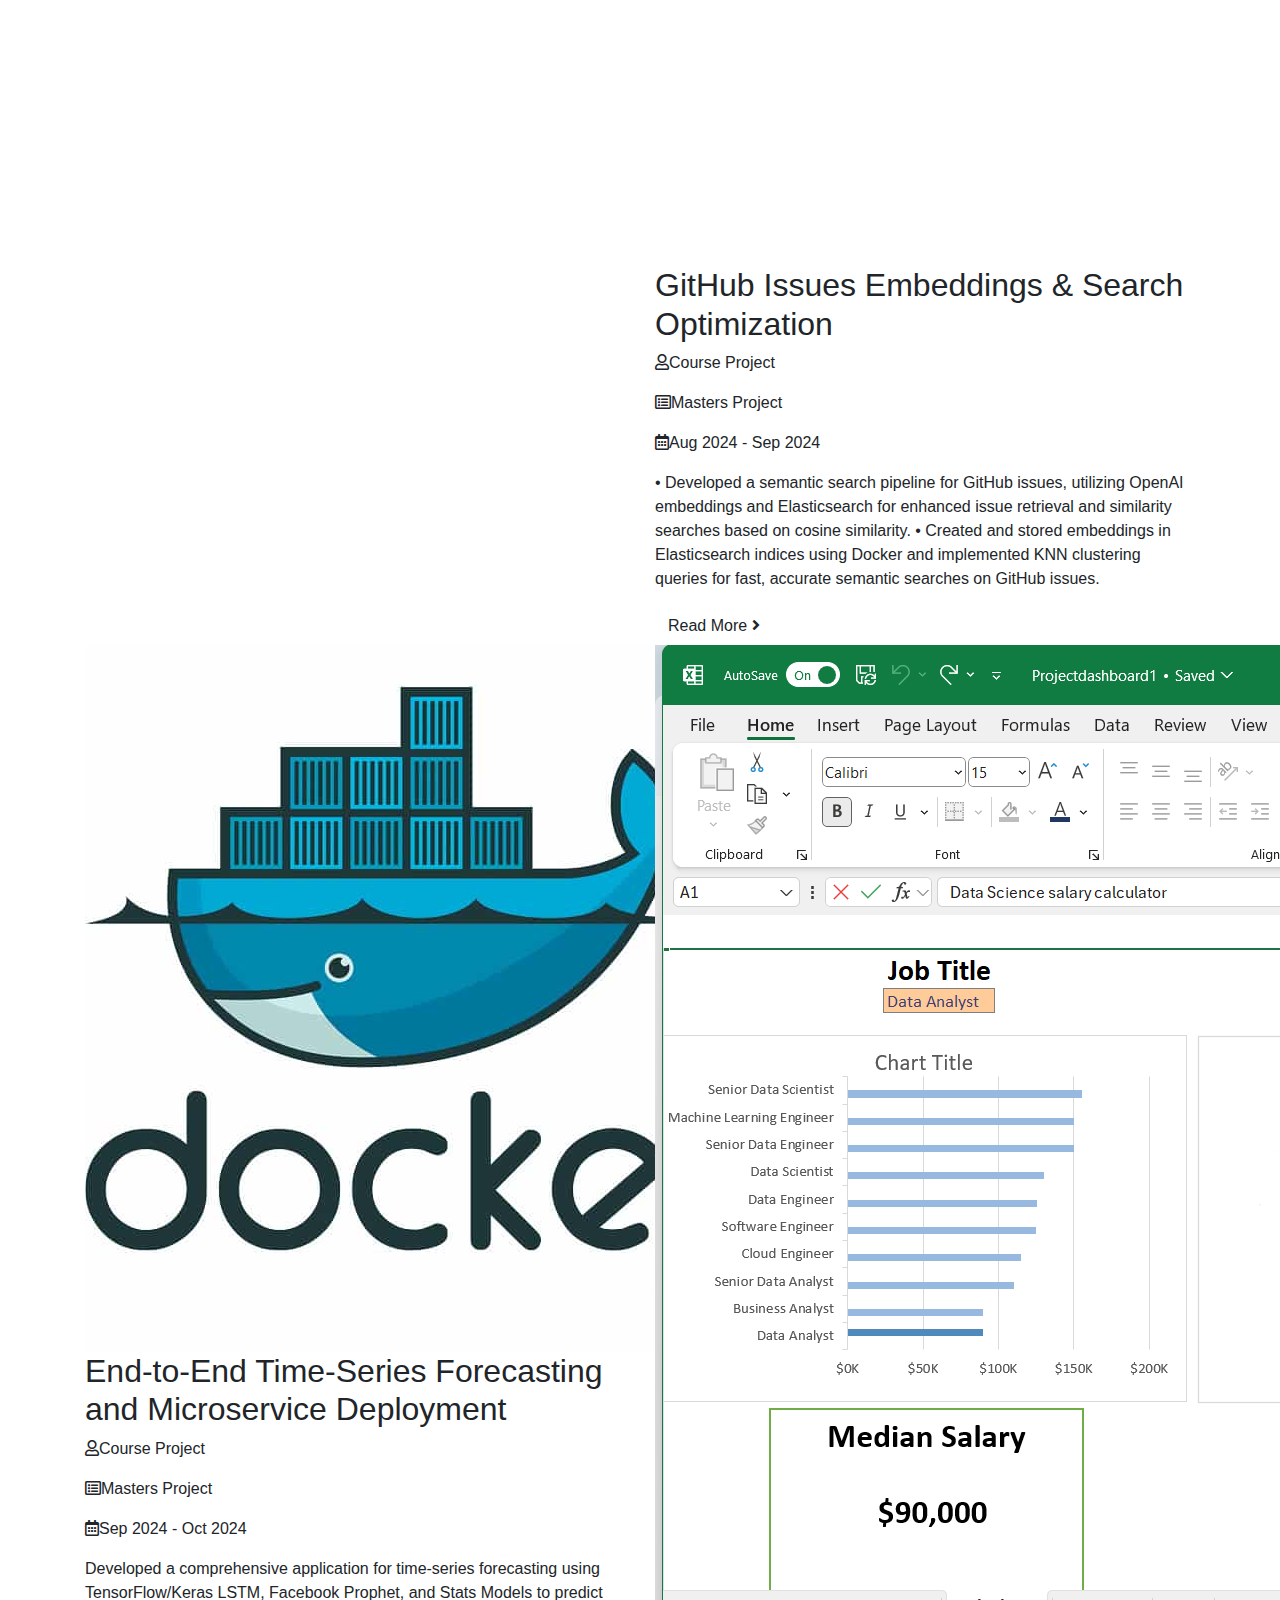
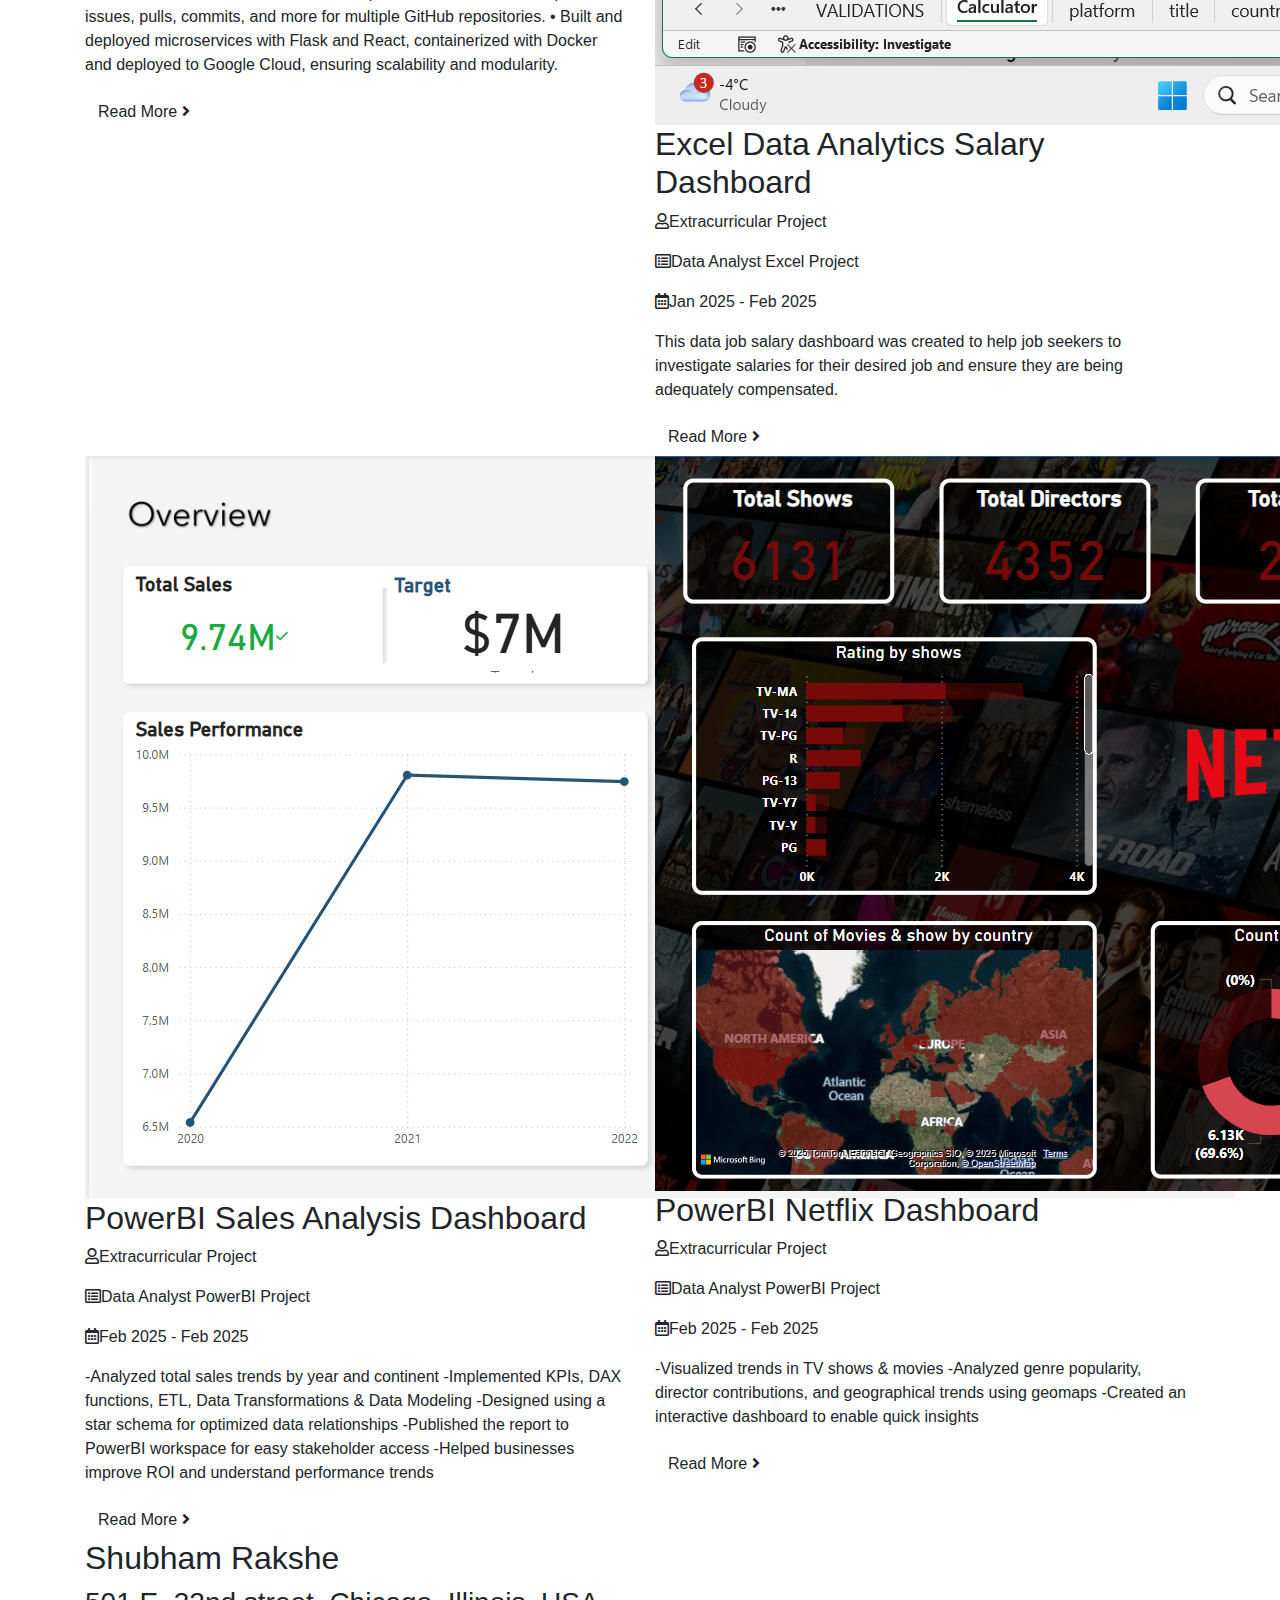
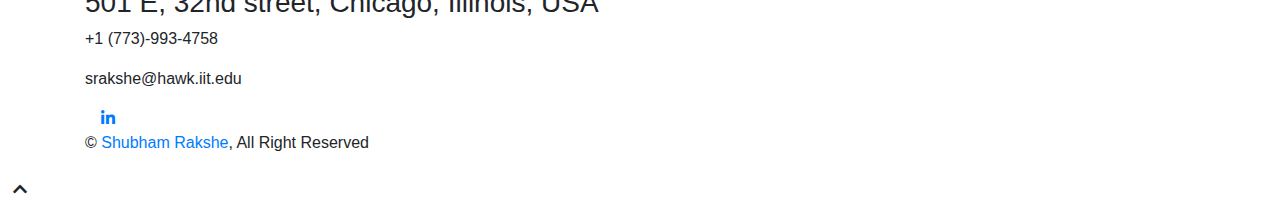
==== commit 9c6172b5: "12" ====
--- a/index.html
+++ b/index.html
@@ -15,7 +15,10 @@
 
         <!-- CSS Libraries -->
         <link href="https://stackpath.bootstrapcdn.com/bootstrap/4.4.1/css/bootstrap.min.css" rel="stylesheet">
+        <script src="https://kit.fontawesome.com/62b10a203b.js" crossorigin="anonymous"></script>
         <link href="https://cdnjs.cloudflare.com/ajax/libs/font-awesome/5.10.0/css/all.min.css" rel="stylesheet">
+        <link href="https://cdnjs.cloudflare.com/ajax/libs/font-awesome/5.15.4/css/all.min.css" rel="stylesheet">
+
         <link href="lib/animate/animate.min.css" rel="stylesheet">
         <link href="lib/owlcarousel/assets/owl.carousel.min.css" rel="stylesheet">
         <link href="lib/lightbox/css/lightbox.min.css" rel="stylesheet">
@@ -38,7 +41,7 @@
                         <a href="#home" class="nav-item nav-link active">Home</a>
                         <a href="#about" class="nav-item nav-link">About</a>
                         <a href="#experience" class="nav-item nav-link">Experience</a>
-                        <a href="#blog" class="nav-item nav-link">Blog</a>
+                        <a href="#blog" class="nav-item nav-link">Projects</a>
                         <a href="#contact" class="nav-item nav-link">Contact</a>
                     </div>
                 </div>
@@ -149,7 +152,7 @@
                     <div class="col-lg-6 wow fadeInUp" data-wow-delay="0.0s">
                         <div class="service-item">
                             <div class="service-icon">
-                                <i class="fa fa-laptop"></i>
+                                <i class="fa-solid fa-database"></i>
                             </div>
                             <div class="service-text">
                                 <h3>SQL & DBMS</h3>
@@ -164,7 +167,7 @@
                     <div class="col-lg-6 wow fadeInUp" data-wow-delay="0.2s">
                         <div class="service-item">
                             <div class="service-icon">
-                                <i class="fa fa-laptop-code"></i>
+                                <i class="fa-solid fa-code"></i>
                             </div>
                             <div class="service-text">
                                 <h3>Python</h3>
@@ -179,7 +182,7 @@
                     <div class="col-lg-6 wow fadeInUp" data-wow-delay="0.4s">
                         <div class="service-item">
                             <div class="service-icon">
-                                <i class="fa-solid fa-chart-waterfall"></i>
+                                <i class="fa-solid fa-chart-line"></i>
                             </div>
                             <div class="service-text">
                                 <h3>PowerBI</h3>
@@ -194,7 +197,7 @@
                     <div class="col-lg-6 wow fadeInUp" data-wow-delay="0.6s">
                         <div class="service-item">
                             <div class="service-icon">
-                                <i class="fab fa-chevron-up"></i>
+                                <i class="fa-solid fa-chart-diagram"></i>
                             </div>
                             <div class="service-text">
                                 <h3>Data structure & Algorithms</h3>
@@ -209,12 +212,12 @@
                     <div class="col-lg-6 wow fadeInUp" data-wow-delay="0.6s">
                         <div class="service-item">
                             <div class="service-icon">
-                                <i class="fab fa-apple"></i>
+                                <i class="fa-solid fa-hexagon-nodes"></i>
                             </div>
                             <div class="service-text">
                                 <h3>Deep Learning</h3>
                                 <p>
-                                    I have basic expertise in Deep Learning, with hands-on experience in TensorFlow, Keras, and OpenAI API. I led a project that used Nvidia Jetson Nano to create an AI-based wildlife camera, achieving 86% accuracy in leopard behavior forecasting. Additionally, I applied CNN models to enhance order fulfillment predictions and NLP techniques for sentiment analysis, achieving 90% classification accuracy. My skills include computer vision, natural language processing, and model optimization, allowing me to develop and deploy scalable AI solutions effectively.
+                                    I have basic expertise in Deep Learning, with hands-on experience in TensorFlow, Keras, and OpenAI API. I led a project that used Nvidia Jetson Nano to create an AI-based wildlife camera, achieving 86% accuracy in leopard behavior forecasting. My skills include computer vision, natural language processing, and model optimization, allowing me to develop and deploy scalable AI solutions effectively.
                                 </p>
                             </div>
                         </div>
@@ -222,12 +225,12 @@
                     <div class="col-lg-6 wow fadeInUp" data-wow-delay="0.6s">
                         <div class="service-item">
                             <div class="service-icon">
-                                <i class="fab fa-apple"></i>
+                                <i class="fa-solid fa-server"></i>
                             </div>
                             <div class="service-text">
                                 <h3>Oracle</h3>
                                 <p>
-                                    As a Employee of Cognizant organization, Worked on the Oracle product "Argus Safety", a platform that enhances safety decision-making and global compliance for clinical trials.
+                                    As a Employee of Cognizant organization, Worked on the Oracle product "Argus Safety", a platform that enhances safety decision-making and global compliance for clinical trials tool.
                                 </p>
                             </div>
                         </div>
@@ -262,8 +265,7 @@
                             <h2>Programmer Analyst</h2>
                             <h4>Pune, India</h4>
                             <p>
-                                Worked in configuring and developing SQL reports for Oracle's Argus Safety platform, with a focus on enhancing clinical trial safety decision-making and global compliance. Analyzed and addressed application issues and introduced automation through Python for alert mechanisms
-                            </p>
+                                I collaborated with a 12-member DevOps team on a project for Merck, optimizing Oracle’s Argus Safety to enhance global compliance, risk management, and safety decisions in clinical trials. My expertise in application configuration, change management, and root cause analysis ensured alignment with Regulatory Standards like 21 CFR Part 11, ICH, and GxP. I developed SQL reports using ETL processes to manage drug safety data and provide actionable insights for compliance. Additionally, I resolved 200+ P3/P4 support incidents, maintaining seamless platform operations with zero SLA breaches. By implementing an automated alert mechanism for application services using Python, I achieved an 85% boost in operational efficiency and contributed to 60% revenue growth in just five months.                            </p>
                         </div>
                     </div>
                     <div class="timeline-item right wow slideInRight" data-wow-delay="0.1s">
@@ -341,19 +343,19 @@
                     <div class="col-lg-6">
                         <div class="blog-item wow fadeInUp" data-wow-delay="0.1s">
                             <div class="blog-img">
-                                <img src="img/STL.jpg" alt="Blog">
+                                <img src="img/embedding.jpg" alt="Blog">
                             </div>
                             <div class="blog-text">
-                                <h2>Smart street Light System</h2>
+                                <h2>GitHub Issues Embeddings & Search Optimization</h2>
                                 <div class="blog-meta">
-                                    <p><i class="far fa-user"></i>Mini Project</p>
-                                    <p><i class="far fa-list-alt"></i>Engineering Project</p>
-                                    <p><i class="far fa-calendar-alt"></i>2018-2019</p>
-
-                                </div>
-                                <p>
-                                Developed a Smart Street Light mechanism in which sensors placed on roads, generate and store energy whenever a vehicle passes over them, and this energy is used by the smart lights
-                                </p>
+                                    <p><i class="far fa-user"></i>Course Project</p>
+                                    <p><i class="far fa-list-alt"></i>Masters Project</p>
+                                    <p><i class="far fa-calendar-alt"></i>Aug 2024 - Sep 2024</p>
+
+                                </div>
+                                <p>
+                                    • Developed a semantic search pipeline for GitHub issues, utilizing OpenAI embeddings and Elasticsearch for enhanced issue retrieval and similarity searches based on cosine similarity.
+                                    • Created and stored embeddings in Elasticsearch indices using Docker and implemented KNN clustering queries for fast, accurate semantic searches on GitHub issues.                                </p>
                                 <a class="btn" href="">Read More <i class="fa fa-angle-right"></i></a>
                             </div>
                         </div>
@@ -362,23 +364,87 @@
                     <div class="col-lg-6">
                         <div class="blog-item wow fadeInUp" data-wow-delay="0.1s">
                             <div class="blog-img">
-                                <img src="img/TL_1.jpeg" alt="Blog">
+                                <img src="img/Docker-and-Google-Cloud.jpg" alt="Blog">
                             </div>
                             <div class="blog-text">
-                                <h2>Density based traffic light controller system </h2>
+                                <h2>End-to-End Time-Series Forecasting and Microservice Deployment </h2>
                                 <div class="blog-meta">
-                                    <p><i class="far fa-user"></i>Mini Project</p>
-                                    <p><i class="far fa-list-alt"></i>Engineering Project</p>
-                                    <p><i class="far fa-calendar-alt"></i>2019-2020</p>
-
-                                </div>
-                                <p>
-                                Developed a Controller System based on an ultrasonic sensor and Arduino that detects vehicle density in individual road lanes and switches the traffic signal based on this information
-                                </p>
+                                    <p><i class="far fa-user"></i>Course Project</p>
+                                    <p><i class="far fa-list-alt"></i>Masters Project</p>
+                                    <p><i class="far fa-calendar-alt"></i>Sep 2024 - Oct 2024</p>
+
+                                </div>
+                                <p>
+                                    Developed a comprehensive application for time-series forecasting using TensorFlow/Keras LSTM, Facebook Prophet, and Stats Models to predict issues, pulls, commits, and more for multiple GitHub repositories.
+                                    • Built and deployed microservices with Flask and React, containerized with Docker and deployed to Google Cloud, ensuring scalability and modularity.                                </p>
                                 <a class="btn" href="">Read More <i class="fa fa-angle-right"></i></a>
                             </div>
                         </div>
                     </div>
+                    <div class="col-lg-6">
+                        <div class="blog-item wow fadeInUp" data-wow-delay="0.1s">
+                            <div class="blog-img">
+                                <img src="img/my 1st dashboard using excel.png" alt="Blog">
+                            </div>
+                            <div class="blog-text">
+                                <h2>Excel Data Analytics Salary Dashboard </h2>
+                                <div class="blog-meta">
+                                    <p><i class="far fa-user"></i>Extracurricular Project</p>
+                                    <p><i class="far fa-list-alt"></i>Data Analyst Excel Project</p>
+                                    <p><i class="far fa-calendar-alt"></i>Jan 2025 - Feb 2025</p>
+
+                                </div>
+                                <p>
+                                    This data job salary dashboard was created to help job seekers to investigate salaries for their desired job and ensure they are being adequately compensated. </p>
+                                <a class="btn" href="">Read More <i class="fa fa-angle-right"></i></a>
+                            </div>
+                        </div>
+                    </div>
+                    <div class="col-lg-6">
+                        <div class="blog-item wow fadeInUp" data-wow-delay="0.1s">
+                            <div class="blog-img">
+                                <img src="img\1st powerBI dashboard.png" alt="Blog">
+                            </div>
+                            <div class="blog-text">
+                                <h2> PowerBI Sales Analysis Dashboard </h2>
+                                <div class="blog-meta">
+                                    <p><i class="far fa-user"></i>Extracurricular Project</p>
+                                    <p><i class="far fa-list-alt"></i>Data Analyst PowerBI Project</p>
+                                    <p><i class="far fa-calendar-alt"></i>Feb 2025 - Feb 2025</p>
+
+                                </div>
+                                <p>
+                                    -Analyzed total sales trends by year and continent
+                                    -Implemented KPIs, DAX functions, ETL, Data Transformations & Data Modeling
+                                    -Designed using a star schema for optimized data relationships
+                                    -Published the report to PowerBI workspace for easy stakeholder access
+                                    -Helped businesses improve ROI and understand performance trends   </p>                             
+                                    <a class="btn" href="">Read More <i class="fa fa-angle-right"></i></a>
+                            </div>
+                        </div>
+                    </div>
+                    <div class="col-lg-6">
+                        <div class="blog-item wow fadeInUp" data-wow-delay="0.1s">
+                            <div class="blog-img">
+                                <img src="img\Netflix Dashboard.png" alt="Blog">
+                            </div>
+                            <div class="blog-text">
+                                <h2> PowerBI Netflix Dashboard </h2>
+                                <div class="blog-meta">
+                                    <p><i class="far fa-user"></i>Extracurricular Project</p>
+                                    <p><i class="far fa-list-alt"></i>Data Analyst PowerBI Project</p>
+                                    <p><i class="far fa-calendar-alt"></i>Feb 2025 - Feb 2025</p>
+
+                                </div>
+                                <p>
+                                    -Visualized trends in TV shows & movies
+                                    -Analyzed genre popularity, director contributions, and geographical trends using geomaps
+                                    -Created an interactive dashboard to enable quick insights   </p>                            
+                                    <a class="btn" href="">Read More <i class="fa fa-angle-right"></i></a>
+                            </div>
+                        </div>
+                    </div>
+                    
                 </div>
             </div>
         </div>
